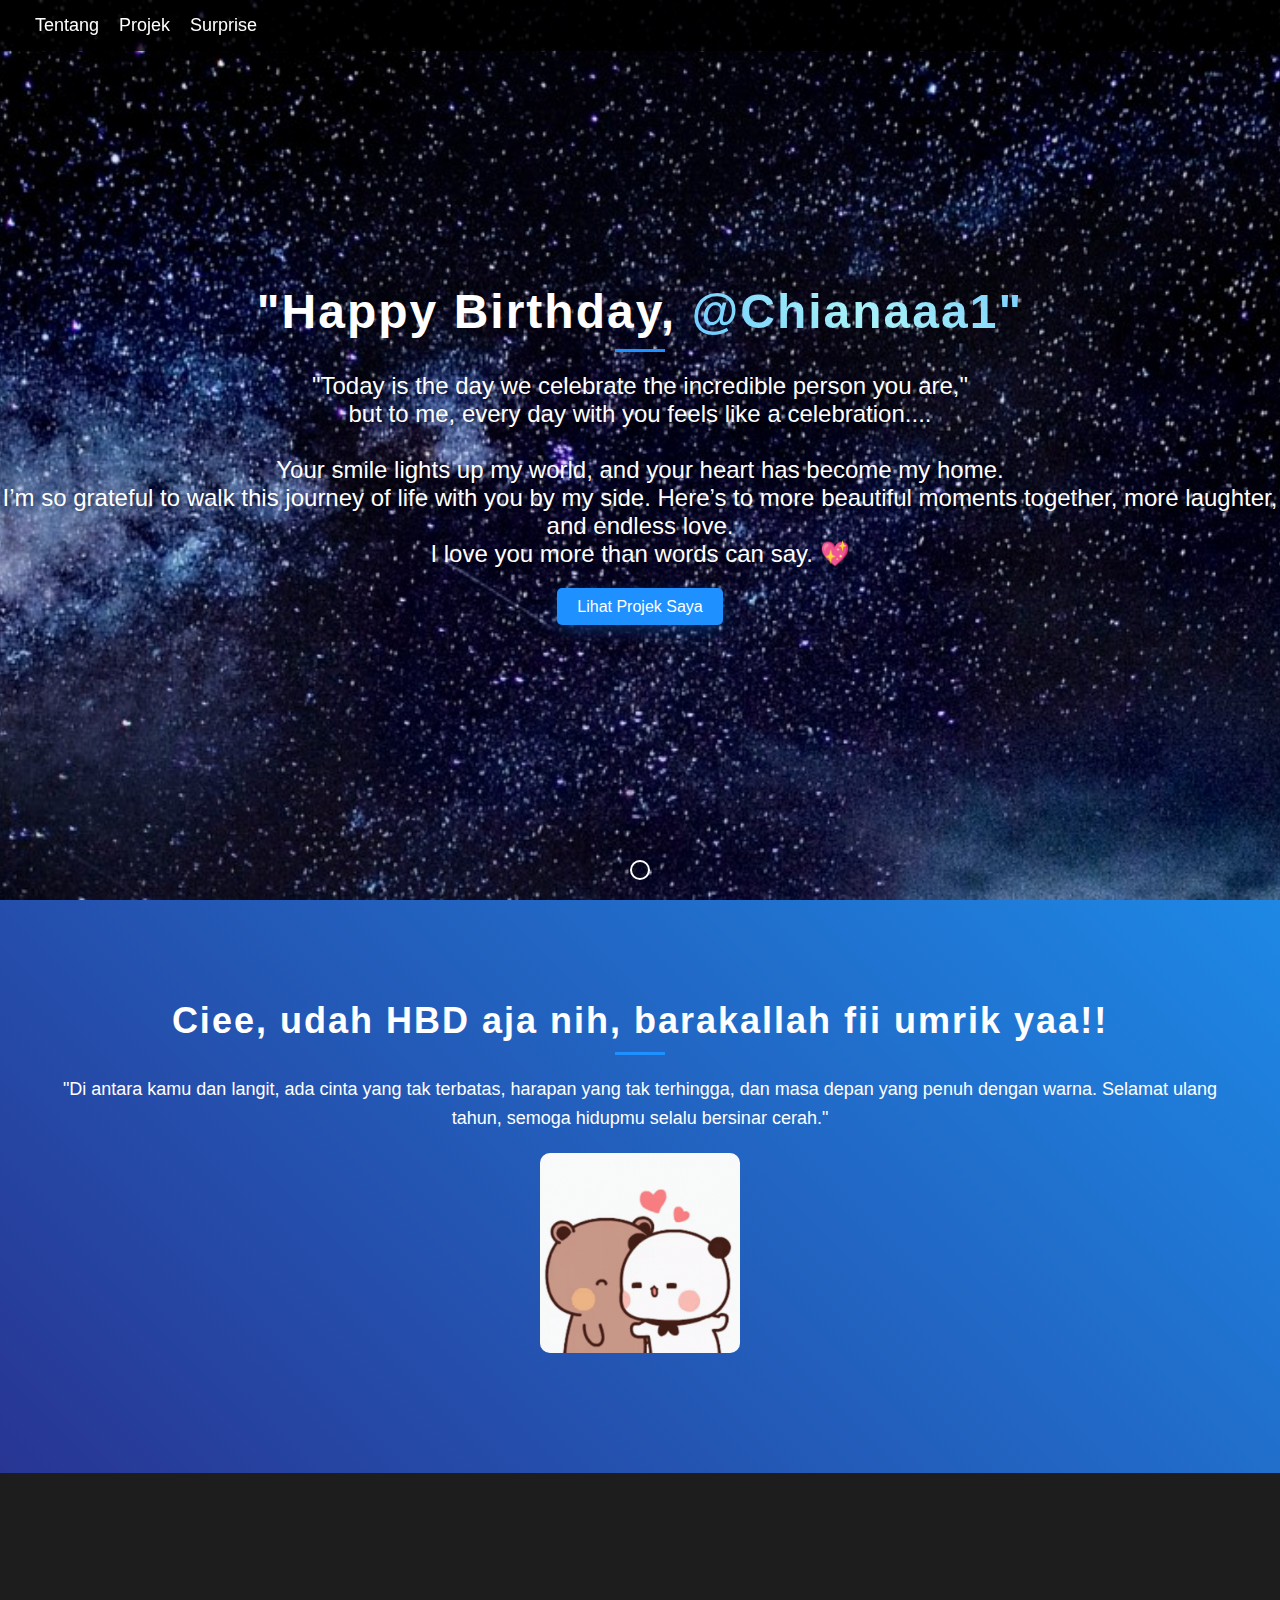
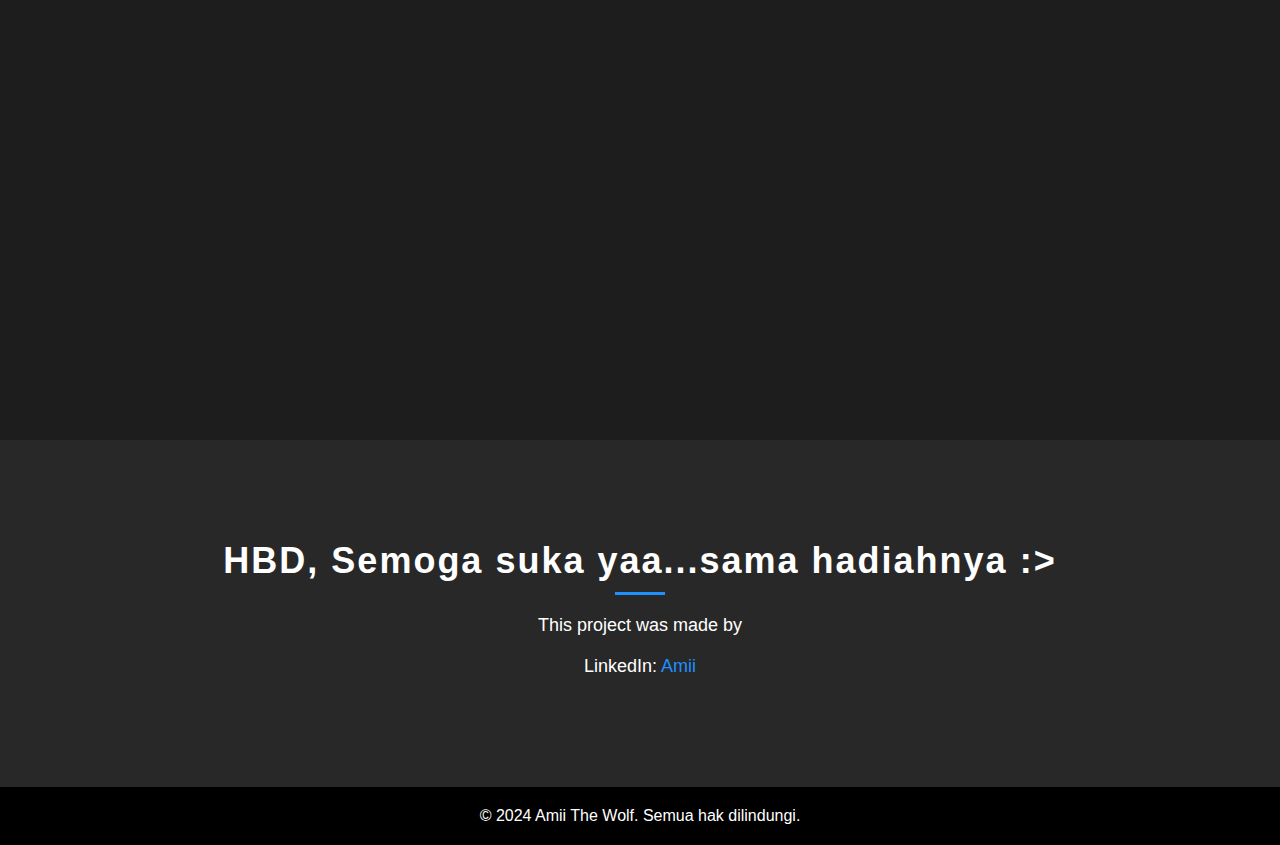
==== index.html @ ea9b6f26 "index.html" ====
<!DOCTYPE html>
<html lang="id">
<head>
    <meta charset="UTF-8">
    <meta name="viewport" content="width=device-width, initial-scale=1.0">
    <title>HBD</title>
    <link rel="stylesheet" href="css/style.css">
</head>
<body>
    <!-- Header -->
    <header class="header">
        <div class="container">
            <h1 class="logo"></h1>
            <nav>
                <ul class="nav-links">
                    <li><a href="#about">Tentang</a></li>
                    <li><a href="#projects">Projek</a></li>
                    <li><a href="#contact">Surprise</a></li>
                </ul>
            </nav>
        </div>
    </header>

    <!-- Hero Section -->
    <section class="hero" style="background-image: url('/images/1396761.jpg'); background-size: cover; /* Agar gambar mengisi seluruh background */
    background-position: center; /* Memposisikan gambar di tengah */
    background-repeat: no-repeat; /* Menghindari pengulangan gambar */">  <div class="star"></div>
    <div class="star"></div>
    <div class="star"></div>
    <div class="star"></div>
    <div class="star"></div>
    <div class="star"></div>
    <div class="star"></div>
    <div class="star"></div>
        <div class="hero-content">
            <h2>"Happy Birthday, <span class="highlight"> @Chianaaa1" </span></h2>
            <p style="text-shadow: 2px 2px 5px rgba(0, 0, 0, 0.3);">"Today is the day we celebrate the incredible person you are,"<br> 
                but to me, every day with you feels like a celebration.... <br>
                <br>
                Your smile lights up my world, and your heart has become my home. <br>
                I’m so grateful to walk this journey of life with you by my side. Here’s to more beautiful moments together, more laughter, and endless love. <br>
                I love you more than words can say. 💖</p>
            <a href="#projects" class="btn">Lihat Projek Saya</a>
        </div>
        <div class="scroll-down"></div>
    </section>

    <!-- About Section -->
<section id="about" class="about">
    <h2>Ciee, udah HBD aja nih, barakallah fii umrik yaa!!</h2>
    <p>"Di antara kamu dan langit, ada cinta yang tak terbatas, harapan yang tak terhingga, dan masa depan yang penuh dengan warna. Selamat ulang tahun, semoga hidupmu selalu bersinar cerah."</p>
    <div class="gif-container">
        <!-- Ganti 'link-ke-gif' dengan URL GIF yang ingin kamu tampilkan -->
        <img src="/images/us.gif" alt="Ututututuu" class="gif">
    </div>
</section>


    <section class="projects section" style="background-image: url('images/1396761.jpg'); background-size: cover; /* Agar gambar mengisi seluruh background */
    background-position: center; /* Memposisikan gambar di tengah */
    background-repeat: no-repeat; /* Menghindari pengulangan gambar */">
        <h2>Ayang suka surprise gak?</h2>
        <div class="project-cards">
            <!-- Kartu projek -->
            <div class="project-cards">
                <div class="card">
                    <h3>Buka dong sini</h3>
                    <p>Semoga suka yaa!!</p>
                    <a href="pages/gift1/index.html">Klik disini</a>
                </div>
                <div class="card">
                    <h3>Ini juga dong!!</h3>
                    <p>Semoga suka yaa!!</p>
                    <a href="pages/gift2/index.html">Klik disini</a>
                </div>
                <div class="card">
                    <h3>Ini juga yaa!!</h3>
                    <p>Semoga suka yaa!!</p>
                    <a href="pages/gift1/index.html">Klik disini</a>
                </div>
            </div>
        </div>
    </section>


    <!-- Contact Section -->
    <section id="contact" class="contact">
        <h2>HBD, Semoga suka yaa...sama hadiahnya :></h2>
        <p>This project was made by</p>
        <ul>
            <li>LinkedIn: <a href="https://www.instagram.com/shirokamii1/?locale=gb&hl=en">Amii</a></li>
        </ul>
    </section>

    <!-- Footer -->
    <footer class="footer">
        <p>&copy; 2024 Amii The Wolf. Semua hak dilindungi.</p>
    </footer>

    <script src="js/script.js"></script>
</body>
</html>
---- css/style.css ----
/* CSS dasar tetap sama seperti sebelumnya */

* {
    margin: 0;
    padding: 0;
    box-sizing: border-box;
}

body {
    font-family: 'Arial', sans-serif;
    color: #fff;
    background: #1d1d1d;
    overflow-x: hidden;
}

/* Bagian Header */
.header {
    position: fixed;
    top: 0;
    width: 100%;
    padding: 20px 0;
    background-color: rgba(0, 0, 0, 0.8);
    z-index: 100;
    display: flex;
    justify-content: space-between; /* Elemen header disebar antara logo dan nav */
    align-items: center;
    padding: 15px;
}

/* Pastikan logo tetap satu baris dengan menu */
.logo {
    font-size: 24px;
    font-weight: bold;
    flex: 1;
}

.nav-links {
    list-style: none;
    display: flex; /* Menjaga elemen navigasi dalam satu baris */
    flex: 1;
    justify-content: flex-end;
}

.nav-links li {
    margin-left: 20px;
}

.nav-links li a {
    color: #fff;
    text-decoration: none;
    font-size: 18px;
}

.nav-links li a:hover {
    color: #1e90ff;
}

/* Media Query: Agar tetap satu baris di layar kecil */
@media (max-width: 768px) {
    .nav-links {
        flex: 2;
        justify-content: flex-end;
    }
    .logo {
        flex: 1;
    }
}

/* Hero Section */
.hero {
    height: 100vh;
    display: flex;
    justify-content: center;
    align-items: center;
    position: relative;
    animation: fadeIn 2s ease;
}

.hero-content {
    text-align: center;
    color: #fff;
}

.hero h2 {
    font-size: 48px;
    margin-bottom: 20px;
}

.hero .highlight {
    background: linear-gradient(45deg, #6bc9ff, #a8f2f7, #7bcfff);
  -webkit-background-clip: text;
  background-clip: text;
  color: transparent;
}

.hero p {
    font-size: 24px;
    margin-bottom: 30px;
}

.hero .btn {
    padding: 10px 20px;
    background-color: #1e90ff;
    color: #fff;
    text-decoration: none;
    border-radius: 5px;
    transition: background-color 0.3s ease;
}

.hero .btn:hover {
    background-color: #fff;
    color: #1e90ff;
}

@keyframes fadeIn {
    from { opacity: 0; }
    to { opacity: 1; }
}

.scroll-down {
    position: absolute;
    bottom: 20px;
    width: 20px;
    height: 20px;
    border: 2px solid #fff;
    border-radius: 50%;
    animation: scrollDown 2s infinite;
}

@keyframes scrollDown {
    0% { transform: translateY(0); }
    50% { transform: translateY(10px); }
    100% { transform: translateY(0); }
}

/* About Section */
.about {
    padding: 100px 50px;
    background: linear-gradient(45deg, #283593, #1E88E5);
    text-align: center;
}

.about h2 {
    font-size: 36px;
    margin-bottom: 20px;
}

.about p {
    font-size: 18px;
    line-height: 1.6;
}

.gif-container {
    width: 200px; /* Atur lebar sesuai kebutuhan */
    height: 200px; /* Atur tinggi sesuai kebutuhan */
    margin: 20px auto; /* Mengatur margin untuk pusat */
    display: flex;
    justify-content: center;
    align-items: center;
    background-color: rgba(255, 255, 255, 0.2); /* Warna latar belakang transparan untuk melihat efek */
    border-radius: 10px; /* Menambahkan sudut melengkung */
    overflow: hidden; /* Menjaga agar konten tidak keluar dari area */
}

.gif {
    width: 100%; /* Memastikan GIF mengisi container */
    height: auto; /* Menjaga proporsi */
}

/* Projects Section */
.projects {
    padding: 100px 50px;
    background-color: #333;
}

.projects h2 {
    font-size: 36px;
    text-align: center;
    margin-bottom: 50px;
}

.project-cards {
    display: flex;
    justify-content: space-around;
    flex-wrap: wrap;
}

.card {
    background-color: #444;
    padding: 20px;
    width: 300px;
    margin: 20px;
    border-radius: 10px;
    transition: transform 0.3s ease;
}

.card:hover {
    transform: translateY(-10px);
}

.card h3 {
    font-size: 24px;
    margin-bottom: 10px;
}

.card p {
    font-size: 16px;
}

/* Contact Section */
.contact {
    padding: 100px 50px;
    background-color: #282828;
    text-align: center;
}

.contact h2 {
    font-size: 36px;
    margin-bottom: 20px;
}

.contact p {
    font-size: 18px;
    margin-bottom: 20px;
}

.contact ul {
    list-style: none;
}

.contact ul li {
    font-size: 18px;
    margin-bottom: 10px;
}

.contact ul li a {
    color: #1e90ff;
    text-decoration: none;
}

/* Footer */
.footer {
    padding: 20px 0;
    background-color: #000;
    text-align: center;
}

/* Media Queries untuk Responsivitas */
@media (max-width: 1200px) {
    .hero h2 {
        font-size: 40px;
    }
    .hero p {
        font-size: 20px;
    }
}

@media (max-width: 500px) {
    .hero h2 {
        font-size: 36px;
    }
    .hero p {
        font-size: 18px;
    }
    .nav-links {
        display: block;
    }
    .nav-links li {
        margin: 10px 0;
    }
    .project-cards {
        flex-direction: column;
        align-items: center;
    }
    .card {
        width: 90%;
    }
}

@media (max-width: 500px) {
    .hero-content {
        padding: 0 20px;
    }
    .hero h2 {
        font-size: 32px;
    }
    .hero p {
        font-size: 16px;
    }
    .nav-links {
        display: block;
    }
    .header {
        padding: 20px;
    }
    .logo {
        font-size: 20px;
    }
    .hero .btn {
        padding: 8px 16px;
    }
}

@media (max-width: 576px) {
    .hero h2 {
        font-size: 28px;
    }
    .hero p {
        font-size: 14px;
    }
    .about h2, .projects h2, .contact h2 {
        font-size: 28px;
    }
    .hero .btn {
        padding: 6px 12px;
    }
}

/* Animasi masuk ketika scroll */
.section {
    opacity: 0;
    transform: translateY(50px);
    transition: opacity 0.8s ease, transform 0.8s ease;
}

.section.visible {
    opacity: 1;
    transform: translateY(0);
}
/* Efek Hover pada Card */
.card {
    background-color: #444;
    padding: 20px;
    width: 300px;
    margin: 20px;
    border-radius: 10px;
    transition: transform 0.3s ease, box-shadow 0.3s ease;
    box-shadow: 0 5px 15px rgba(0, 0, 0, 0.3);
}

.card:hover {
    transform: translateY(-10px);
    box-shadow: 0 10px 30px rgba(0, 0, 0, 0.5);
}

/* Gaya Hover pada Tombol */
.hero .btn {
    padding: 10px 20px;
    background-color: #1e90ff;
    color: #fff;
    text-decoration: none;
    border-radius: 5px;
    transition: background-color 0.3s ease, box-shadow 0.3s ease;
    box-shadow: 0 5px 15px rgba(30, 144, 255, 0.3);
}

.hero .btn:hover {
    background-color: #fff;
    color: #1e90ff;
    box-shadow: 0 10px 30px rgba(30, 144, 255, 0.5);
}

/* Gaya untuk Judul */
h2 {
    font-family: 'Arial Black', sans-serif;
    letter-spacing: 2px;
    color: #fff;
    margin-bottom: 20px;
    position: relative;
}

h2:after {
    content: '';
    display: block;
    width: 50px;
    height: 3px;
    background-color: #1e90ff;
    margin: 10px auto 0;
}
.star {
    position: absolute;
    width: 5px; /* Ukuran bintang */
    height: 5px; /* Ukuran bintang */
    background-color: #fff; /* Warna bintang */
    border-radius: 50%;
    opacity: 0; /* Awalnya tidak terlihat */
    animation: fall 2s infinite; /* Mengatur animasi jatuh */
}

/* Animasi jatuh */
@keyframes fall {
    0% {
        transform: translateY(1000vh); /* Memulai di atas layar */
        transform: translateX(10vh);
        opacity: 1;
    }
    50% {
        opacity: 0.5; /* Bintang memudar saat jatuh */
    }
    100% {
        transform: translateY(100vh); /* Mengakhiri di bawah layar */
        opacity: 0; /* Menghilang saat mencapai bawah */
    }
}

/* Aturan untuk mengacak posisi bintang */
.star:nth-child(1) { left: 10%; animation-delay: 2s; }
.star:nth-child(2) { left: 30%; animation-delay: 2s; }
.star:nth-child(3) { left: 50%; animation-delay: 1s; }
.star:nth-child(4) { left: 70%; animation-delay: 1.5s; }
.star:nth-child(5) { left: 90%; animation-delay: 2s; }
.star:nth-child(6) { left: 15%; animation-delay: 0.5s; }
.star:nth-child(7) { left: 35%; animation-delay: 1.5s; }
.star:nth-child(8) { left: 55%; animation-delay: 2.5s; }

.project-cards {
    display: flex;
    gap: 20px;
    justify-content: space-around;
    padding: 20px;
    background: linear-gradient(to bottom, #ffffff3d, #ffffff59, #ffffff49);
    border-radius: 10px;
    
}

.card {
    background: linear-gradient(to top, #1e1e2f, #0d1b2a, #0a0c14);
    color: white;
    border-radius: 10px;
    padding: 20px;
    width: 200px;
    box-shadow: 0 4px 6px rgba(0, 0, 0, 0.6);
    transition: transform 0.3s ease;
}

.card:hover {
    transform: translateY(-10px);
    box-shadow: 0 6px 8px rgba(0, 0, 0, 0.7);
}
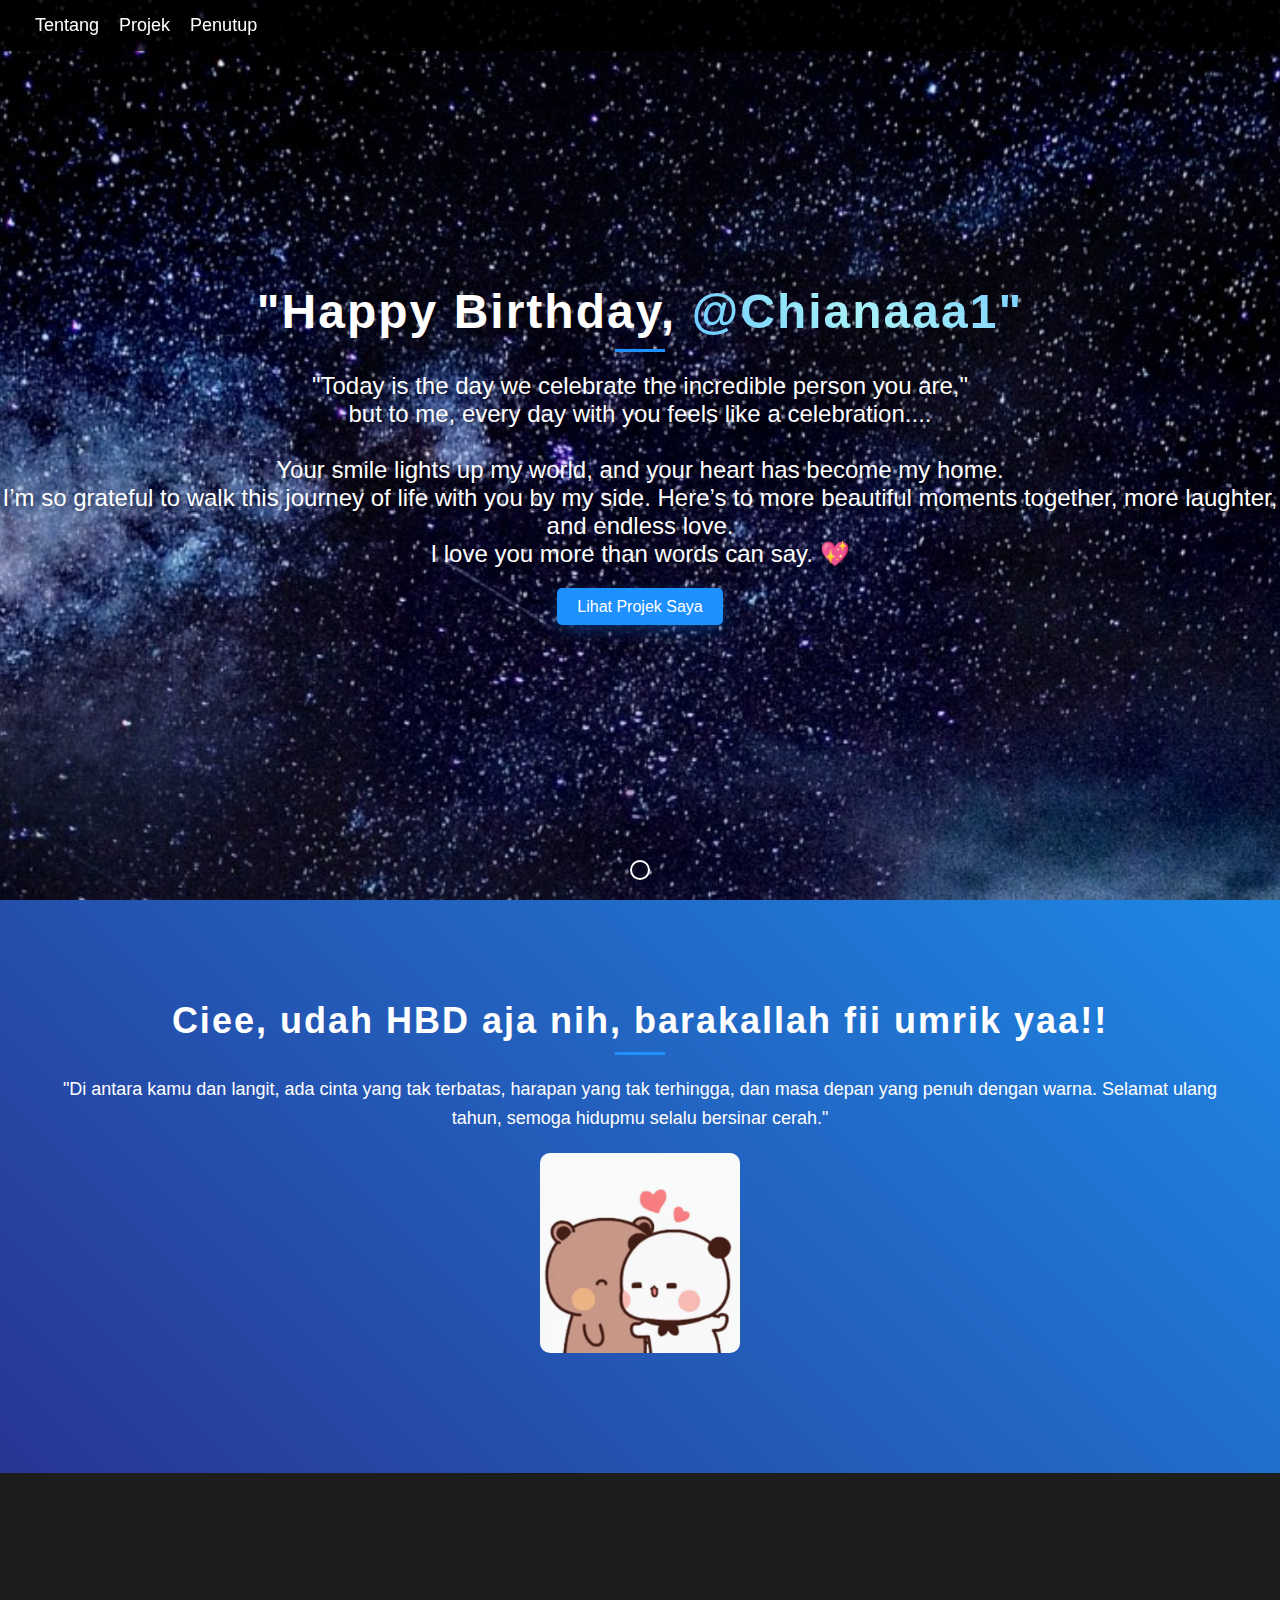
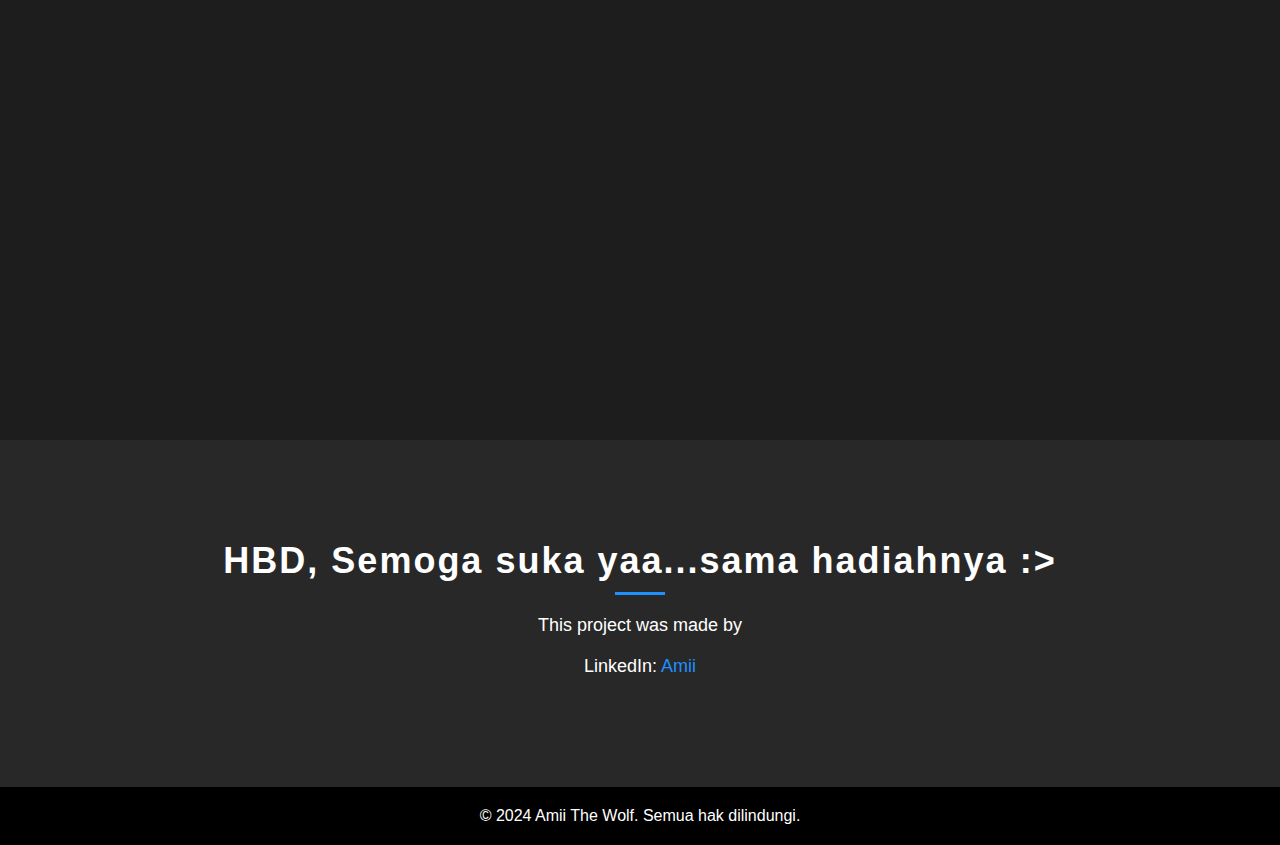
==== commit 5bbcfc02: "index.html" ====
--- a/index.html
+++ b/index.html
@@ -14,15 +14,15 @@
             <nav>
                 <ul class="nav-links">
                     <li><a href="#about">Tentang</a></li>
-                    <li><a href="#projects">Projek</a></li>
-                    <li><a href="#contact">Surprise</a></li>
+                    <li><a href="#projects section">Projek</a></li>
+                    <li><a href="#contact">Penutup</a></li>
                 </ul>
             </nav>
         </div>
     </header>
 
     <!-- Hero Section -->
-    <section class="hero" style="background-image: url('/images/1396761.jpg'); background-size: cover; /* Agar gambar mengisi seluruh background */
+    <section class="hero" style="background-image: url('images/1396761.jpg'); background-size: cover; /* Agar gambar mengisi seluruh background */
     background-position: center; /* Memposisikan gambar di tengah */
     background-repeat: no-repeat; /* Menghindari pengulangan gambar */">  <div class="star"></div>
     <div class="star"></div>
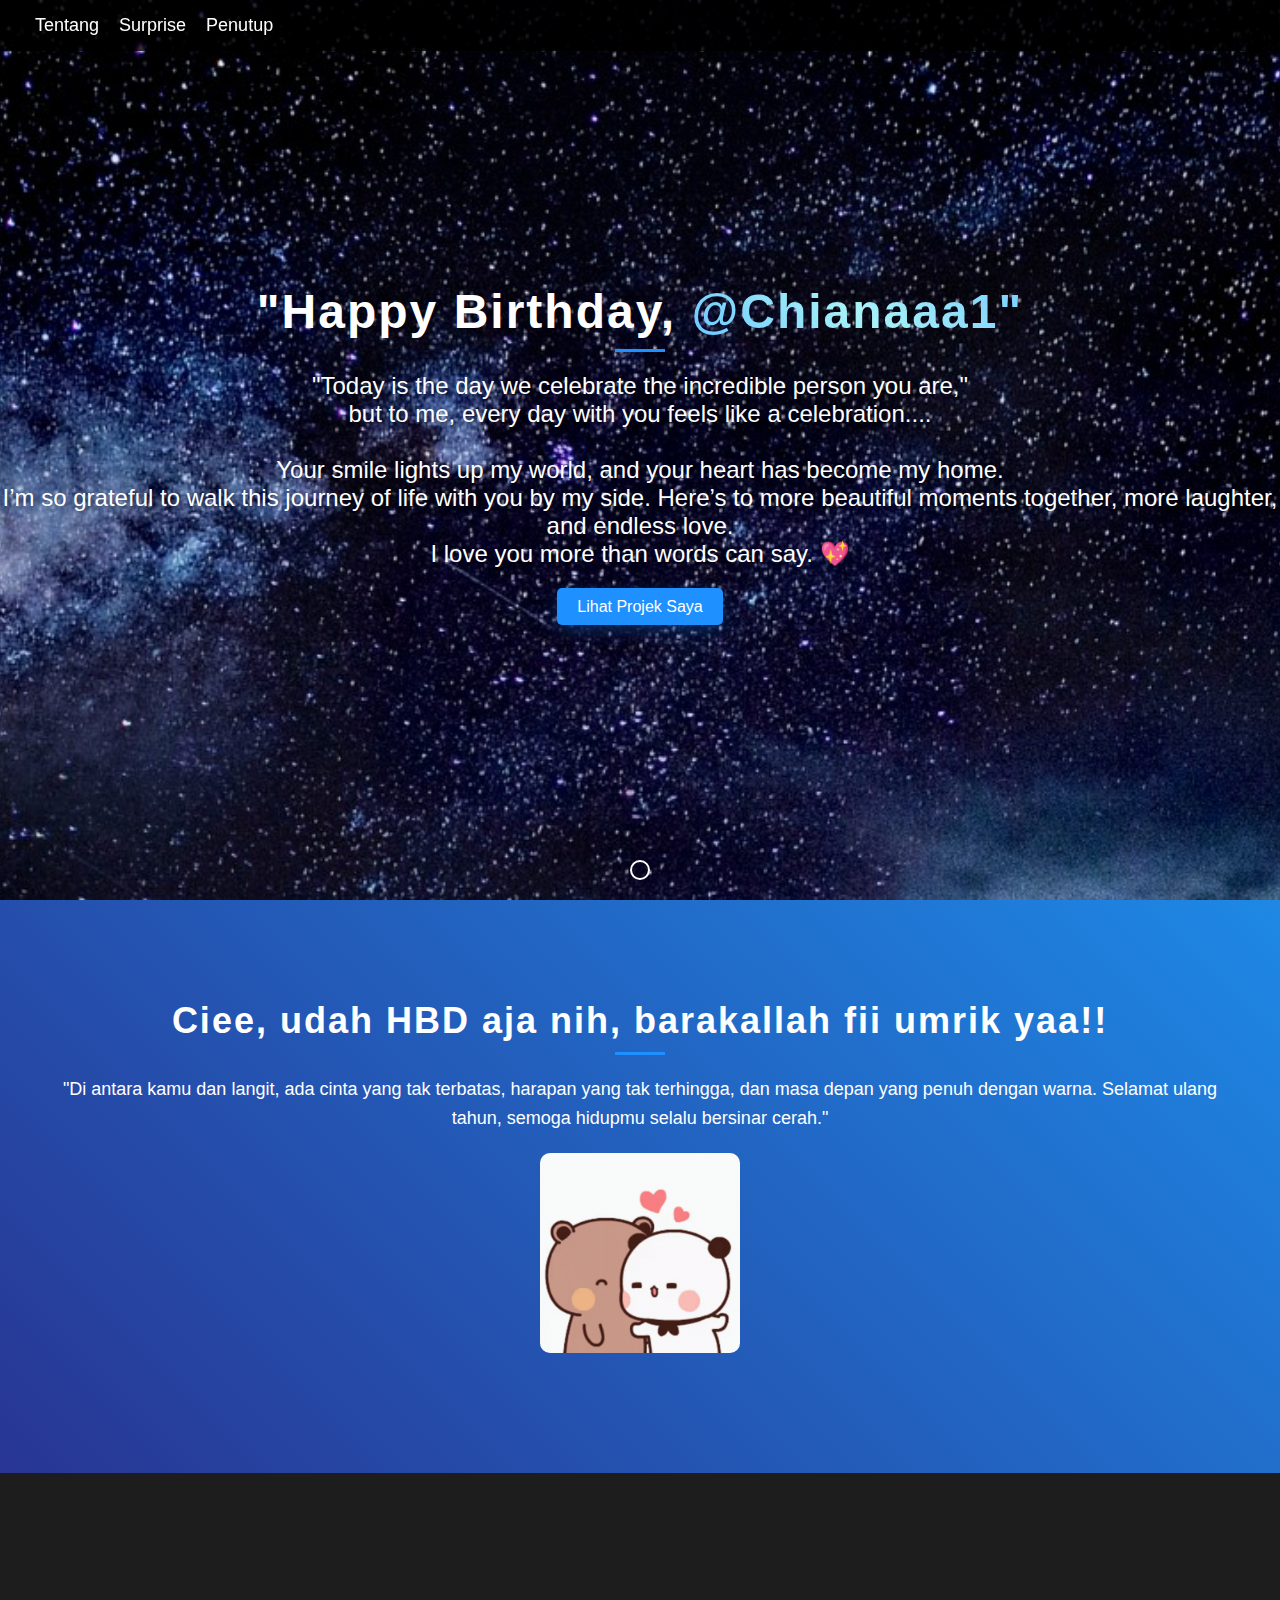
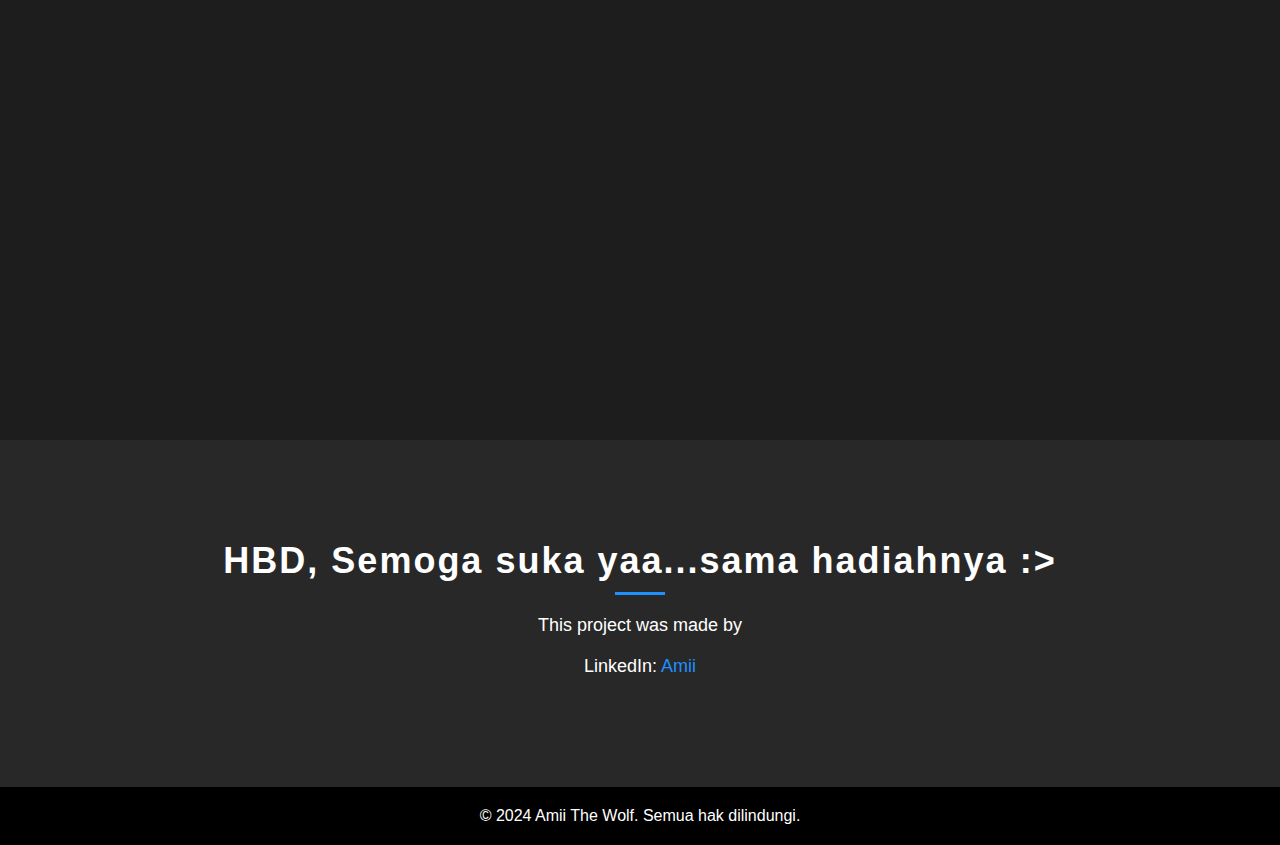
==== commit 80d68605: "index.html" ====
--- a/index.html
+++ b/index.html
@@ -14,7 +14,7 @@
             <nav>
                 <ul class="nav-links">
                     <li><a href="#about">Tentang</a></li>
-                    <li><a href="#projects section">Projek</a></li>
+                    <li><a href="#projects">Surprise</a></li>
                     <li><a href="#contact">Penutup</a></li>
                 </ul>
             </nav>
@@ -56,7 +56,7 @@
 </section>
 
 
-    <section class="projects section" style="background-image: url('images/1396761.jpg'); background-size: cover; /* Agar gambar mengisi seluruh background */
+    <section class="projects section" id="projects" style="background-image: url('images/1396761.jpg'); background-size: cover; /* Agar gambar mengisi seluruh background */
     background-position: center; /* Memposisikan gambar di tengah */
     background-repeat: no-repeat; /* Menghindari pengulangan gambar */">
         <h2>Ayang suka surprise gak?</h2>
